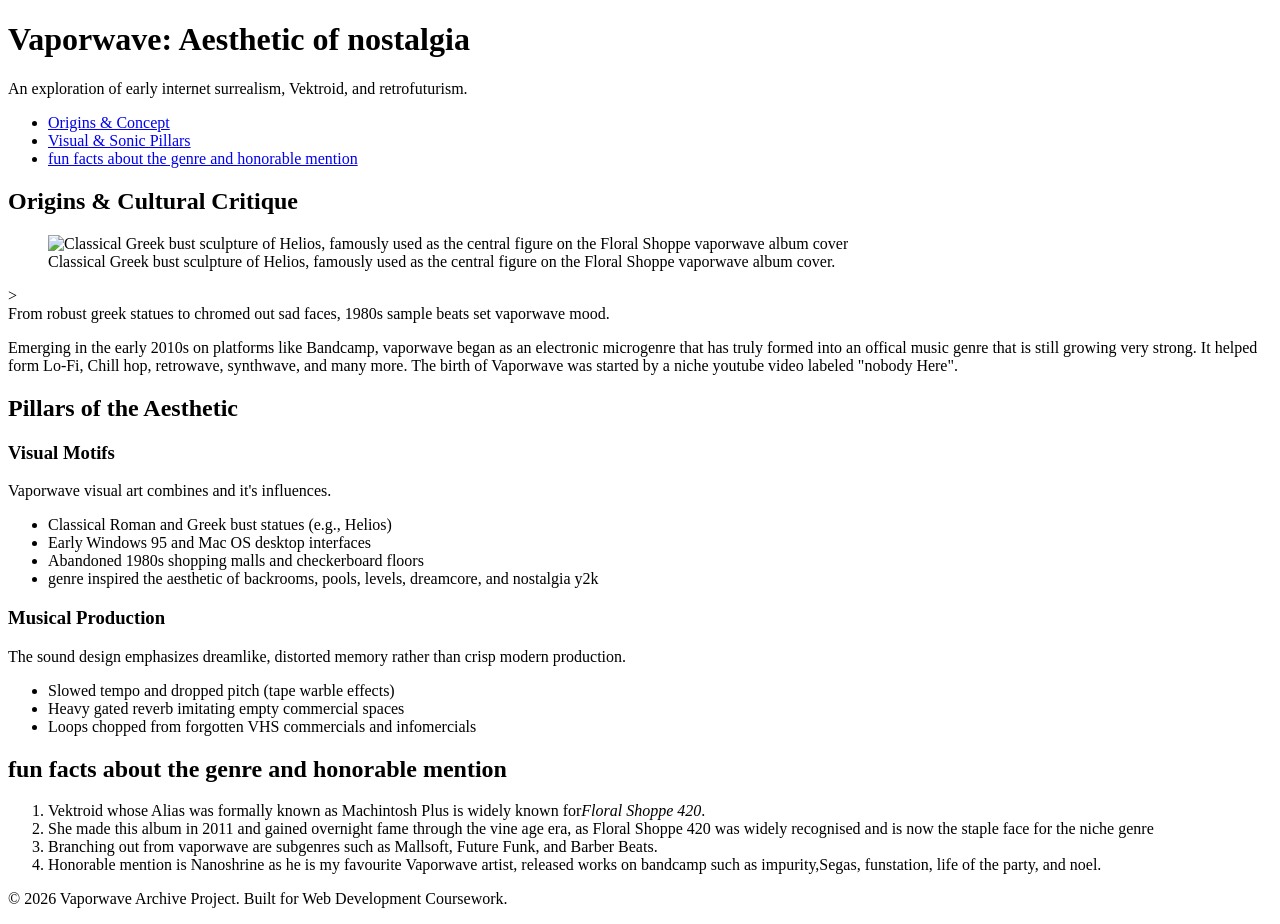
==== index.html @ 1b1956a2 "Create index.html for vaporwave assignment Added a detailed HTML structure for a vaporwave themed as" ====
<!DOCTYPE html>
<html lang="en">
<head>
  <meta charset="UTF-8">
  <meta name="viewport" content="width=device-width, initial-scale=1.0">
  <title>A Brief Guide to Vaporwave | Aesthetic & Sound</title>
</head>
<body>

  <!-- Semantic Element 1: header -->
  <header>
    <h1>Vaporwave: Aesthetic of nostalgia</h1>
    <p>An exploration of early internet surrealism, Vektroid, and retrofuturism.</p>
    <!-- Semantic Element 2: nav -->
    <nav>
      <ul>
        <li><a href="#origins">Origins & Concept</a></li>
        <li><a href="#pillars">Visual & Sonic Pillars</a></li>
        <li><a href="#listen">fun facts about the genre and honorable mention</a></li>
      </ul>
    </nav>
  </header>

  <!-- Semantic Element 3: main -->
  <main>

    <!-- Semantic Element 4: section -->
    <section id="origins">
      <h2>Origins & Cultural Critique</h2>
      <!-- Semantic Element 5: figure & image with descriptive alt -->
            <figure>
        <img 
          src="https://upload.wikimedia.org/wikipedia/commons/thumb/e/e4/Head_Helios_AM_Rhodes_E49_%28bust_only%29.png/500px-Head_Helios_AM_Rhodes_E49_%28bust_only%29.png" 
          alt="Classical Greek bust sculpture of Helios, famously used as the central figure on the Floral Shoppe vaporwave album cover"
        >
        <figcaption>Classical Greek bust sculpture of Helios, famously used as the central figure on the Floral Shoppe vaporwave album cover.</figcaption>
      </figure>
        >
        <figcaption>From robust greek statues to chromed out sad faces, 1980s sample beats set vaporwave mood.</figcaption>
      </figure>
      <!-- Semantic Element 6: p -->
      <p>
        Emerging in the early 2010s on platforms like Bandcamp, vaporwave began as an electronic microgenre that has truly formed into an offical music genre that is still growing very strong. It helped form Lo-Fi, Chill hop, retrowave, synthwave, and many more. The birth of Vaporwave was started by a niche youtube video labeled "nobody Here".
      </p>
    </section>

    <section id="pillars">
      <h2>Pillars of the Aesthetic</h2>

      <!-- Semantic Element 7: article -->
      <article>
        <h3>Visual Motifs</h3>
        <p>Vaporwave visual art combines and it's influences.</p>
        <!-- Semantic Element 8: ul (unordered list) -->
        <ul>
          <li>Classical Roman and Greek bust statues (e.g., Helios)</li>
          <li>Early Windows 95 and Mac OS desktop interfaces</li>
          <li>Abandoned 1980s shopping malls and checkerboard floors</li>
          <li>genre inspired the aesthetic of backrooms, pools, levels, dreamcore, and nostalgia y2k</li>
        </ul>
      </article>

      <article>
        <h3>Musical Production</h3>
        <p>The sound design emphasizes dreamlike, distorted memory rather than crisp modern production.</p>
        <ul>
          <li>Slowed tempo and dropped pitch (tape warble effects)</li>
          <li>Heavy gated reverb imitating empty commercial spaces</li>
          <li>Loops chopped from forgotten VHS commercials and infomercials</li>
        </ul>
      </article>
    </section>

    <section id="listen">
      <h2>fun facts about the genre and honorable mention</h2>
      <!-- Semantic Element 9: ol (ordered list) -->
      <ol>
        <li>Vektroid whose Alias was formally known as Machintosh Plus is widely known for<em>Floral Shoppe 420</em>.</li>
        <li>She made this album in 2011 and gained overnight fame through the vine age era, as Floral Shoppe 420 was widely recognised and is now the staple face for the niche genre</li>
        <li>Branching out from vaporwave are subgenres such as Mallsoft, Future Funk, and Barber Beats.</li>
        <li>Honorable mention is Nanoshrine as he is my favourite Vaporwave artist, released works on bandcamp such as impurity,Segas, funstation, life of the party, and noel.</li>
      </ol>
    </section>

  </main>

  <!-- Semantic Element 10: footer -->
  <footer>
    <p>&copy; 2026 Vaporwave Archive Project. Built for Web Development Coursework.</p>
  </footer>

</body>
</html>
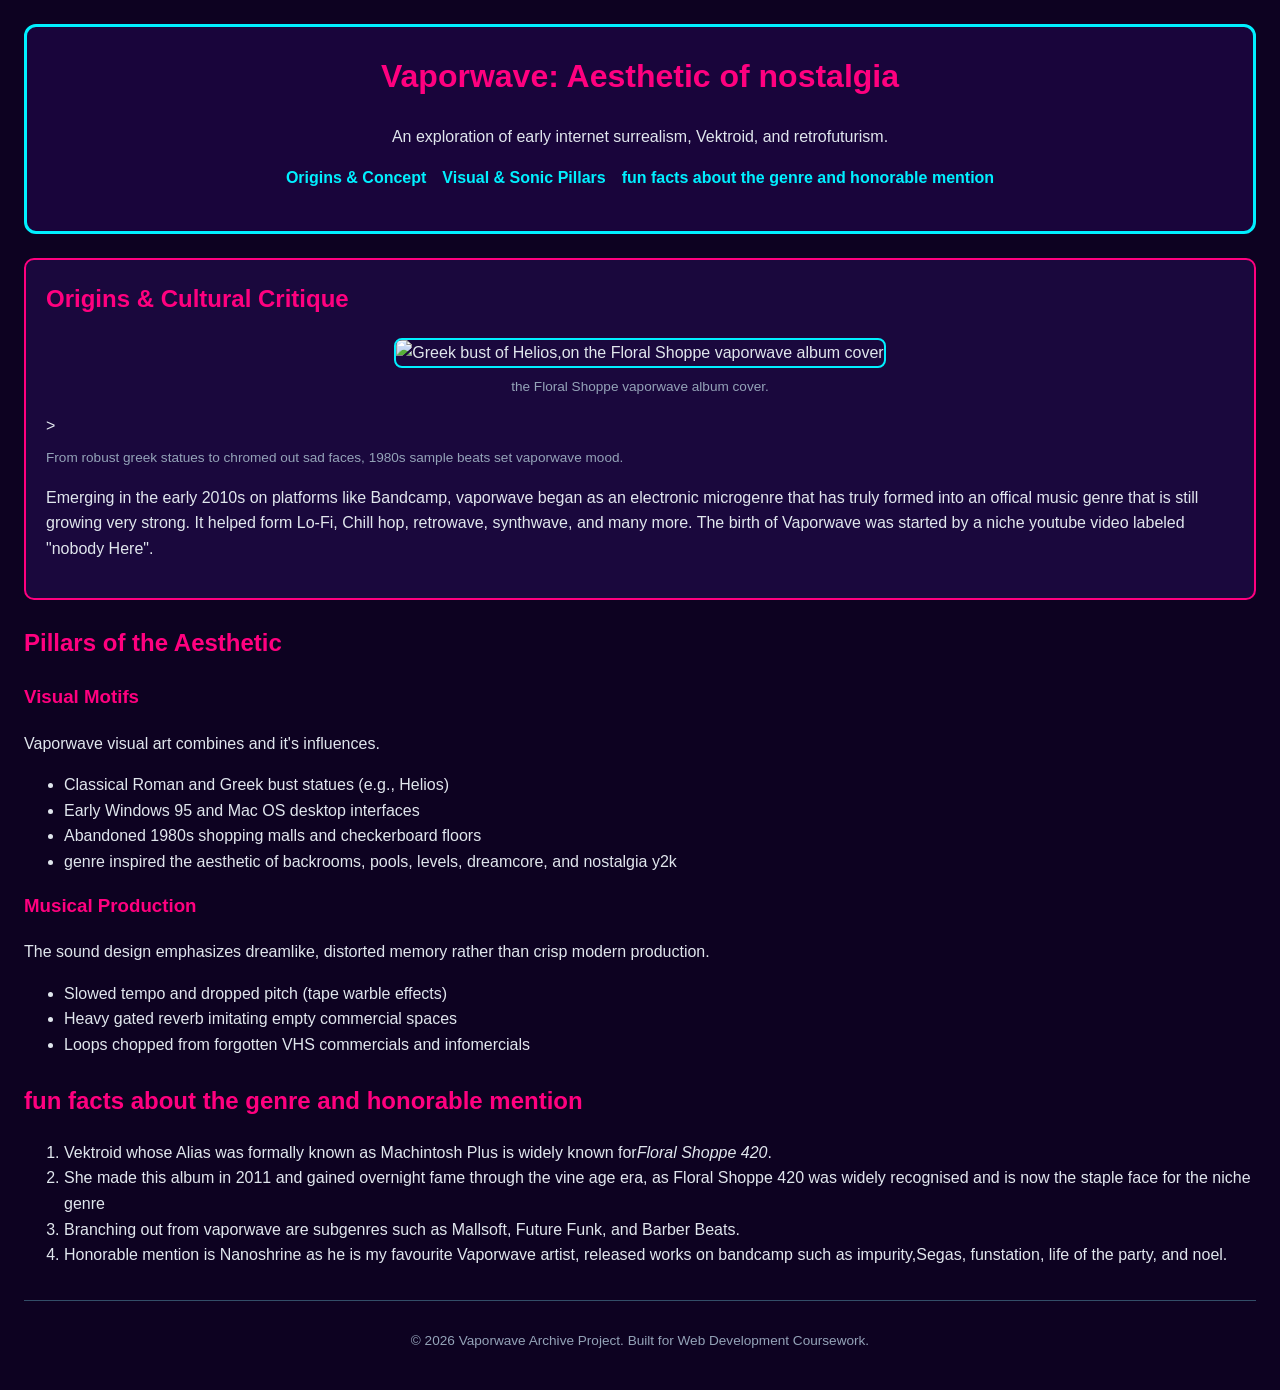
==== commit a8e8eb21: "Revise image alt text and figcaption in index.html Updated alt text and figcaption for clarity." ====
--- a/index.html
+++ b/index.html
@@ -4,6 +4,7 @@
   <meta charset="UTF-8">
   <meta name="viewport" content="width=device-width, initial-scale=1.0">
   <title>A Brief Guide to Vaporwave | Aesthetic & Sound</title>
+  <link rel="stylesheet" href="style.css">
 </head>
 <body>
 
@@ -31,9 +32,9 @@
             <figure>
         <img 
           src="https://upload.wikimedia.org/wikipedia/commons/thumb/e/e4/Head_Helios_AM_Rhodes_E49_%28bust_only%29.png/500px-Head_Helios_AM_Rhodes_E49_%28bust_only%29.png" 
-          alt="Classical Greek bust sculpture of Helios, famously used as the central figure on the Floral Shoppe vaporwave album cover"
+          alt="Greek bust of Helios,on the Floral Shoppe vaporwave album cover"
         >
-        <figcaption>Classical Greek bust sculpture of Helios, famously used as the central figure on the Floral Shoppe vaporwave album cover.</figcaption>
+        <figcaption> the Floral Shoppe vaporwave album cover.</figcaption>
       </figure>
         >
         <figcaption>From robust greek statues to chromed out sad faces, 1980s sample beats set vaporwave mood.</figcaption>
--- a/style.css
+++ b/style.css
@@ -0,0 +1,112 @@
+/* =========================================================
+   Vaporwave Theme Palette:
+   - Primary Accent: Neon Cyan (#00f0ff)
+   - Complementary Accent: Neon Magenta (#ff007f)
+   - Background Base: Midnight Purple (#0d0221 / #19053b)
+   ========================================================= */
+
+body {
+  background-color: #0d0221;
+  color: #e0e6ed;
+  font-family: -apple-system, BlinkMacSystemFont, "Segoe UI", Roboto, sans-serif;
+  line-height: 1.6;
+  margin: 0;
+  padding: 24px;
+}
+
+/* ---------------------------------------------------------
+   1. TYPE SELECTOR: header
+   Box Model applied: margin, padding, border
+   --------------------------------------------------------- */
+header {
+  background-color: #19053b;
+  border: 3px solid #00f0ff;
+  border-radius: 12px;
+  padding: 24px;
+  margin-bottom: 24px;
+  text-align: center;
+}
+
+/* ---------------------------------------------------------
+   2. ID SELECTOR: #origins
+   Box Model applied: margin, padding, border
+   --------------------------------------------------------- */
+#origins {
+  background-color: #1a083d;
+  border: 2px solid #ff007f;
+  border-radius: 10px;
+  padding: 20px;
+  margin-bottom: 24px;
+}
+
+/* ---------------------------------------------------------
+   3. CLASS SELECTOR: .feature-card
+   Box Model applied: margin, padding, border
+   --------------------------------------------------------- */
+.feature-card {
+  background-color: #240046;
+  border: 2px solid #7928ca;
+  border-radius: 8px;
+  padding: 18px;
+  margin-bottom: 16px;
+}
+
+/* Navigation Links */
+nav ul {
+  list-style: none;
+  padding: 0;
+  display: flex;
+  justify-content: center;
+  gap: 16px;
+  flex-wrap: wrap;
+}
+
+nav a {
+  color: #00f0ff;
+  text-decoration: none;
+  font-weight: bold;
+}
+
+nav a:hover {
+  color: #ff007f;
+  text-decoration: underline;
+}
+
+/* Headings & Text Colors */
+h1, h2, h3 {
+  color: #ff007f;
+  margin-top: 0;
+}
+
+/* Image & Media */
+figure {
+  margin: 16px 0;
+  text-align: center;
+}
+
+img {
+  max-width: 100%;
+  height: auto;
+  border: 2px solid #00f0ff;
+  border-radius: 8px;
+}
+
+figcaption {
+  font-size: 0.85rem;
+  color: #94a3b8;
+  margin-top: 8px;
+}
+
+/* Remaining Sections & Footer */
+#pillars, #listen {
+  margin-bottom: 24px;
+}
+
+footer {
+  text-align: center;
+  font-size: 0.85rem;
+  color: #94a3b8;
+  border-top: 1px solid #334e68;
+  padding-top: 16px;
+  margin-top: 32px;
+}
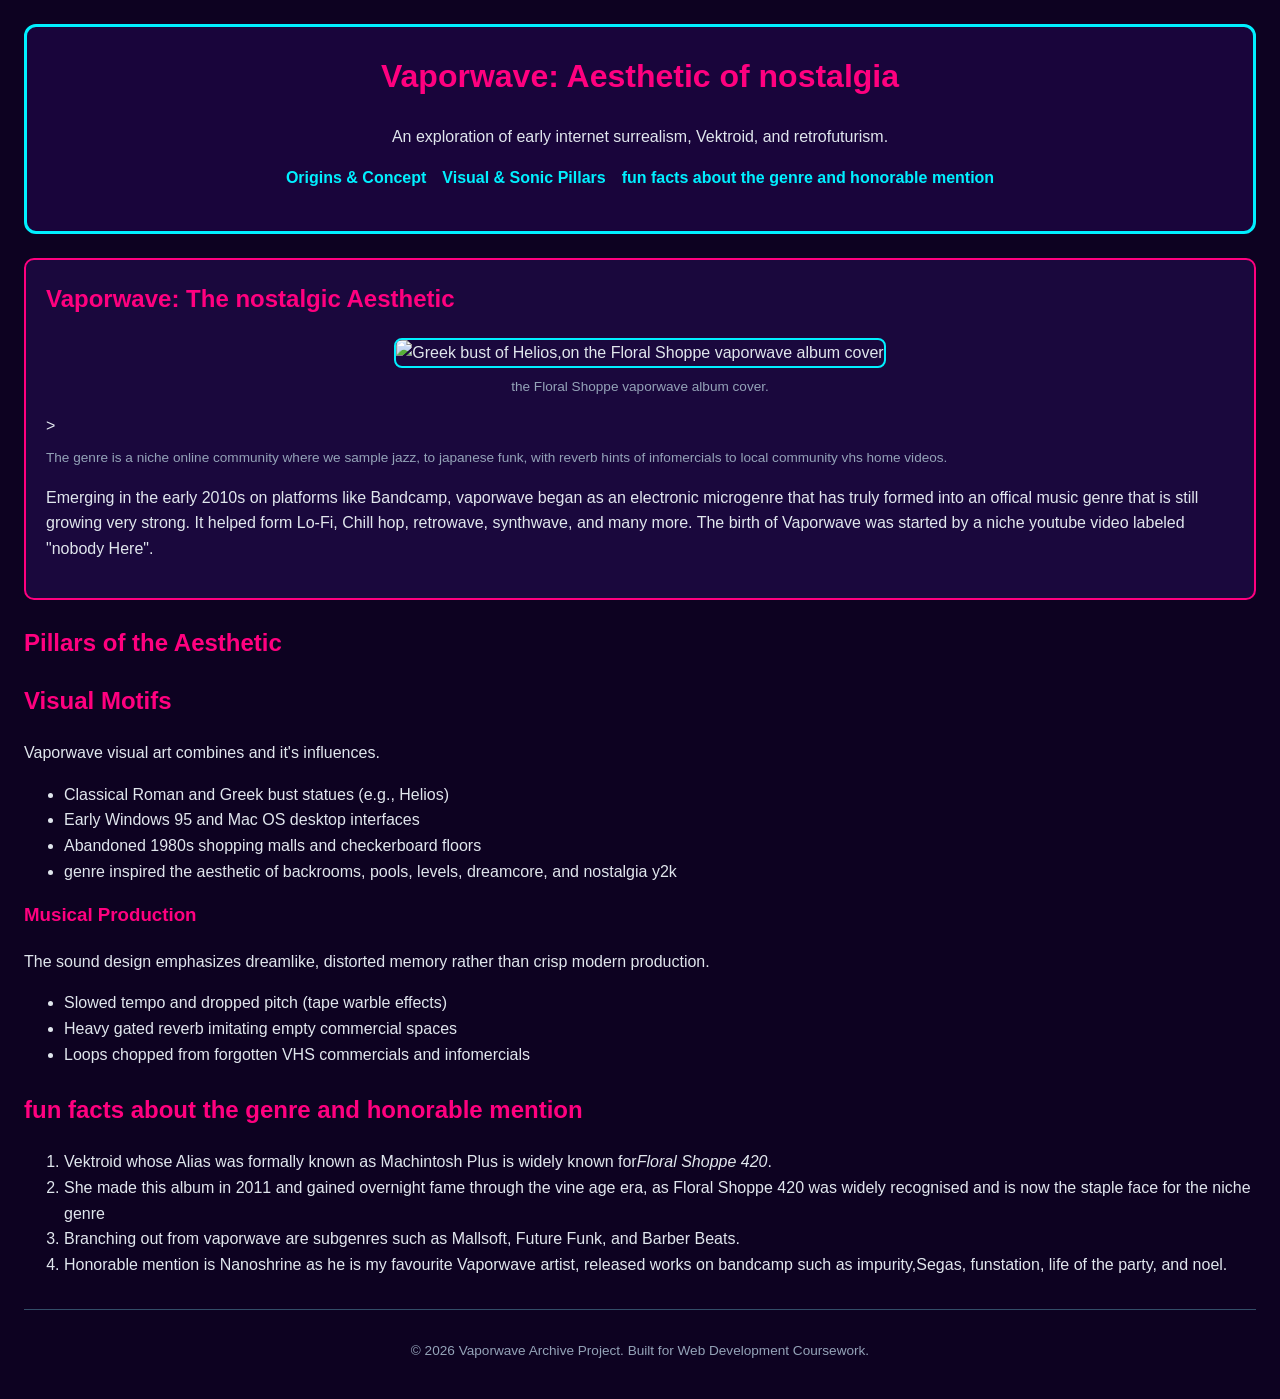
==== commit e2dbf9ee: "Update section titles and captions in index.html" ====
--- a/index.html
+++ b/index.html
@@ -27,7 +27,7 @@
 
     <!-- Semantic Element 4: section -->
     <section id="origins">
-      <h2>Origins & Cultural Critique</h2>
+      <h2>Vaporwave: The nostalgic Aesthetic</h2>
       <!-- Semantic Element 5: figure & image with descriptive alt -->
             <figure>
         <img 
@@ -37,7 +37,7 @@
         <figcaption> the Floral Shoppe vaporwave album cover.</figcaption>
       </figure>
         >
-        <figcaption>From robust greek statues to chromed out sad faces, 1980s sample beats set vaporwave mood.</figcaption>
+        <figcaption> The genre is a niche online community where we sample jazz, to japanese funk, with reverb hints of infomercials to local community vhs home videos.</figcaption>
       </figure>
       <!-- Semantic Element 6: p -->
       <p>
@@ -46,11 +46,11 @@
     </section>
 
     <section id="pillars">
-      <h2>Pillars of the Aesthetic</h2>
+      <h1>Pillars of the Aesthetic</h1>
 
       <!-- Semantic Element 7: article -->
       <article>
-        <h3>Visual Motifs</h3>
+        <h2>Visual Motifs</h2>
         <p>Vaporwave visual art combines and it's influences.</p>
         <!-- Semantic Element 8: ul (unordered list) -->
         <ul>
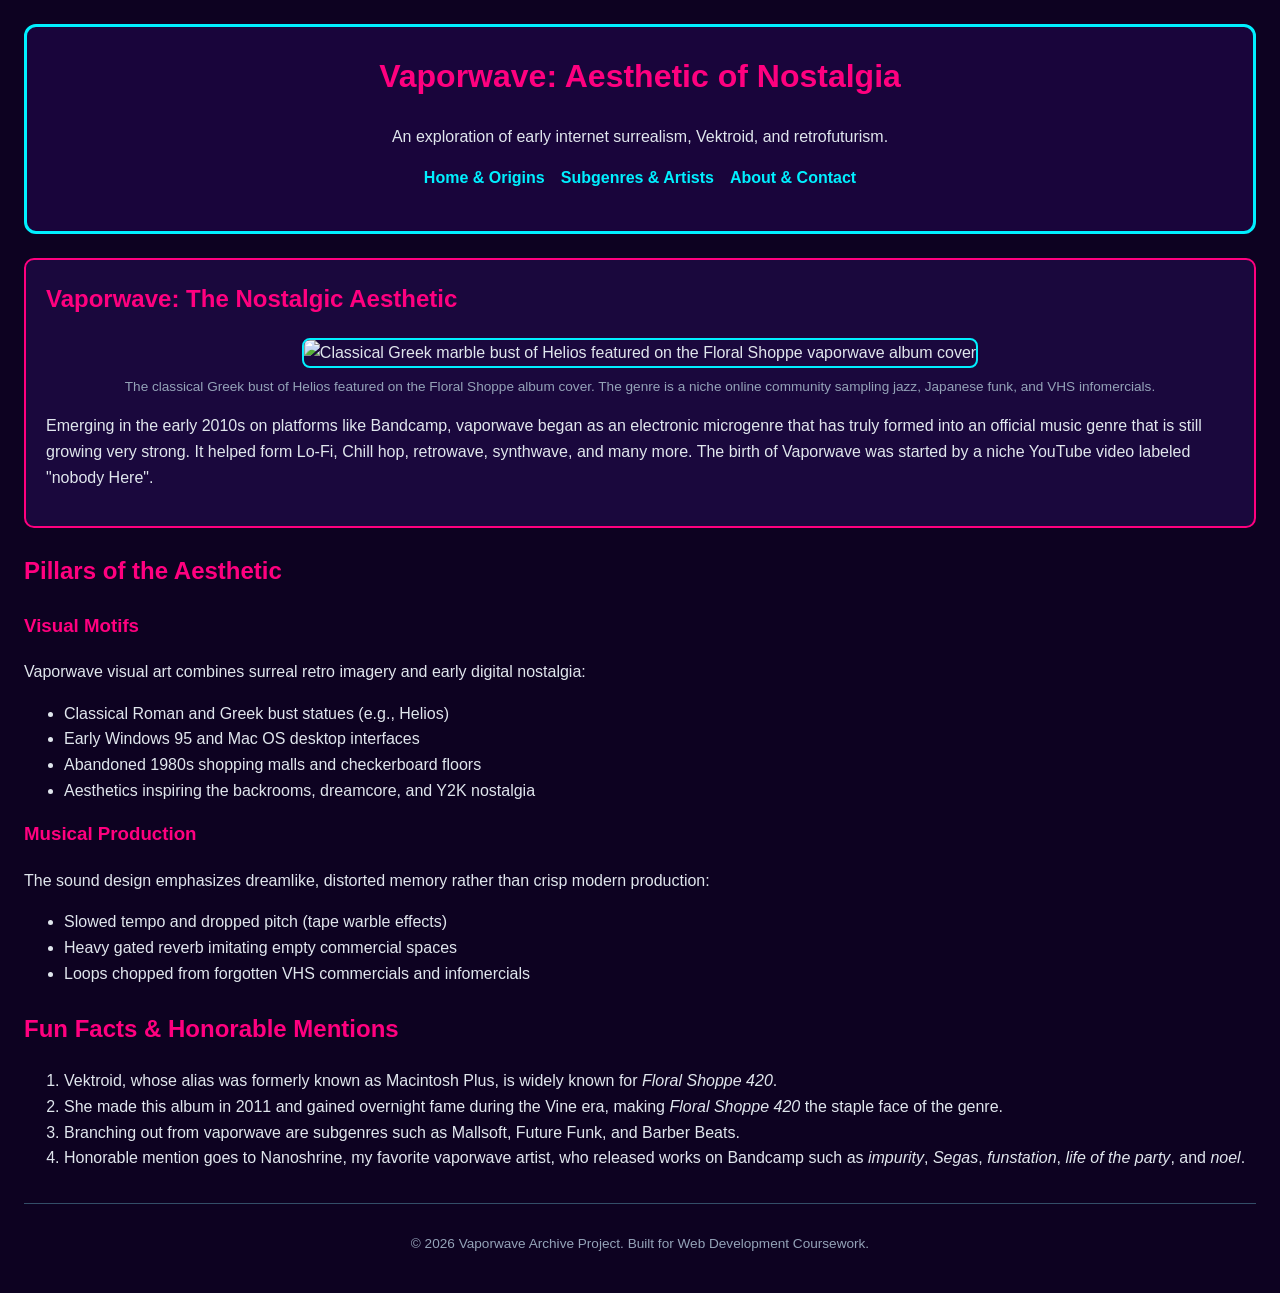
==== commit 36a2dcb4: "Refactor HTML for consistency and accessibility Updated various text elements for consistency and cl" ====
--- a/index.html
+++ b/index.html
@@ -3,67 +3,56 @@
 <head>
   <meta charset="UTF-8">
   <meta name="viewport" content="width=device-width, initial-scale=1.0">
-  <title>A Brief Guide to Vaporwave | Aesthetic & Sound</title>
+  <title>A Brief Guide to Vaporwave | Aesthetic &amp; Sound</title>
   <link rel="stylesheet" href="style.css">
 </head>
 <body>
 
-  <!-- Semantic Element 1: header -->
   <header>
-    <h1>Vaporwave: Aesthetic of nostalgia</h1>
+    <h1>Vaporwave: Aesthetic of Nostalgia</h1>
     <p>An exploration of early internet surrealism, Vektroid, and retrofuturism.</p>
-    <!-- Semantic Element 2: nav -->
-    <nav>
+    <nav aria-label="Main Navigation">
       <ul>
-        <li><a href="#origins">Origins & Concept</a></li>
-        <li><a href="#pillars">Visual & Sonic Pillars</a></li>
-        <li><a href="#listen">fun facts about the genre and honorable mention</a></li>
+        <li><a href="index.html" aria-current="page">Home &amp; Origins</a></li>
+        <li><a href="subgenres.html">Subgenres &amp; Artists</a></li>
+        <li><a href="about.html">About &amp; Contact</a></li>
       </ul>
     </nav>
   </header>
 
-  <!-- Semantic Element 3: main -->
   <main>
 
-    <!-- Semantic Element 4: section -->
     <section id="origins">
-      <h2>Vaporwave: The nostalgic Aesthetic</h2>
-      <!-- Semantic Element 5: figure & image with descriptive alt -->
-            <figure>
+      <h2>Vaporwave: The Nostalgic Aesthetic</h2>
+      <figure>
         <img 
           src="https://upload.wikimedia.org/wikipedia/commons/thumb/e/e4/Head_Helios_AM_Rhodes_E49_%28bust_only%29.png/500px-Head_Helios_AM_Rhodes_E49_%28bust_only%29.png" 
-          alt="Greek bust of Helios,on the Floral Shoppe vaporwave album cover"
+          alt="Classical Greek marble bust of Helios featured on the Floral Shoppe vaporwave album cover"
         >
-        <figcaption> the Floral Shoppe vaporwave album cover.</figcaption>
+        <figcaption>The classical Greek bust of Helios featured on the Floral Shoppe album cover. The genre is a niche online community sampling jazz, Japanese funk, and VHS infomercials.</figcaption>
       </figure>
-        >
-        <figcaption> The genre is a niche online community where we sample jazz, to japanese funk, with reverb hints of infomercials to local community vhs home videos.</figcaption>
-      </figure>
-      <!-- Semantic Element 6: p -->
       <p>
-        Emerging in the early 2010s on platforms like Bandcamp, vaporwave began as an electronic microgenre that has truly formed into an offical music genre that is still growing very strong. It helped form Lo-Fi, Chill hop, retrowave, synthwave, and many more. The birth of Vaporwave was started by a niche youtube video labeled "nobody Here".
+        Emerging in the early 2010s on platforms like Bandcamp, vaporwave began as an electronic microgenre that has truly formed into an official music genre that is still growing very strong. It helped form Lo-Fi, Chill hop, retrowave, synthwave, and many more. The birth of Vaporwave was started by a niche YouTube video labeled "nobody Here".
       </p>
     </section>
 
     <section id="pillars">
-      <h1>Pillars of the Aesthetic</h1>
+      <h2>Pillars of the Aesthetic</h2>
 
-      <!-- Semantic Element 7: article -->
       <article>
-        <h2>Visual Motifs</h2>
-        <p>Vaporwave visual art combines and it's influences.</p>
-        <!-- Semantic Element 8: ul (unordered list) -->
+        <h3>Visual Motifs</h3>
+        <p>Vaporwave visual art combines surreal retro imagery and early digital nostalgia:</p>
         <ul>
           <li>Classical Roman and Greek bust statues (e.g., Helios)</li>
           <li>Early Windows 95 and Mac OS desktop interfaces</li>
           <li>Abandoned 1980s shopping malls and checkerboard floors</li>
-          <li>genre inspired the aesthetic of backrooms, pools, levels, dreamcore, and nostalgia y2k</li>
+          <li>Aesthetics inspiring the backrooms, dreamcore, and Y2K nostalgia</li>
         </ul>
       </article>
 
       <article>
         <h3>Musical Production</h3>
-        <p>The sound design emphasizes dreamlike, distorted memory rather than crisp modern production.</p>
+        <p>The sound design emphasizes dreamlike, distorted memory rather than crisp modern production:</p>
         <ul>
           <li>Slowed tempo and dropped pitch (tape warble effects)</li>
           <li>Heavy gated reverb imitating empty commercial spaces</li>
@@ -73,19 +62,17 @@
     </section>
 
     <section id="listen">
-      <h2>fun facts about the genre and honorable mention</h2>
-      <!-- Semantic Element 9: ol (ordered list) -->
+      <h2>Fun Facts &amp; Honorable Mentions</h2>
       <ol>
-        <li>Vektroid whose Alias was formally known as Machintosh Plus is widely known for<em>Floral Shoppe 420</em>.</li>
-        <li>She made this album in 2011 and gained overnight fame through the vine age era, as Floral Shoppe 420 was widely recognised and is now the staple face for the niche genre</li>
+        <li>Vektroid, whose alias was formerly known as Macintosh Plus, is widely known for <em>Floral Shoppe 420</em>.</li>
+        <li>She made this album in 2011 and gained overnight fame during the Vine era, making <em>Floral Shoppe 420</em> the staple face of the genre.</li>
         <li>Branching out from vaporwave are subgenres such as Mallsoft, Future Funk, and Barber Beats.</li>
-        <li>Honorable mention is Nanoshrine as he is my favourite Vaporwave artist, released works on bandcamp such as impurity,Segas, funstation, life of the party, and noel.</li>
+        <li>Honorable mention goes to Nanoshrine, my favorite vaporwave artist, who released works on Bandcamp such as <em>impurity</em>, <em>Segas</em>, <em>funstation</em>, <em>life of the party</em>, and <em>noel</em>.</li>
       </ol>
     </section>
 
   </main>
 
-  <!-- Semantic Element 10: footer -->
   <footer>
     <p>&copy; 2026 Vaporwave Archive Project. Built for Web Development Coursework.</p>
   </footer>
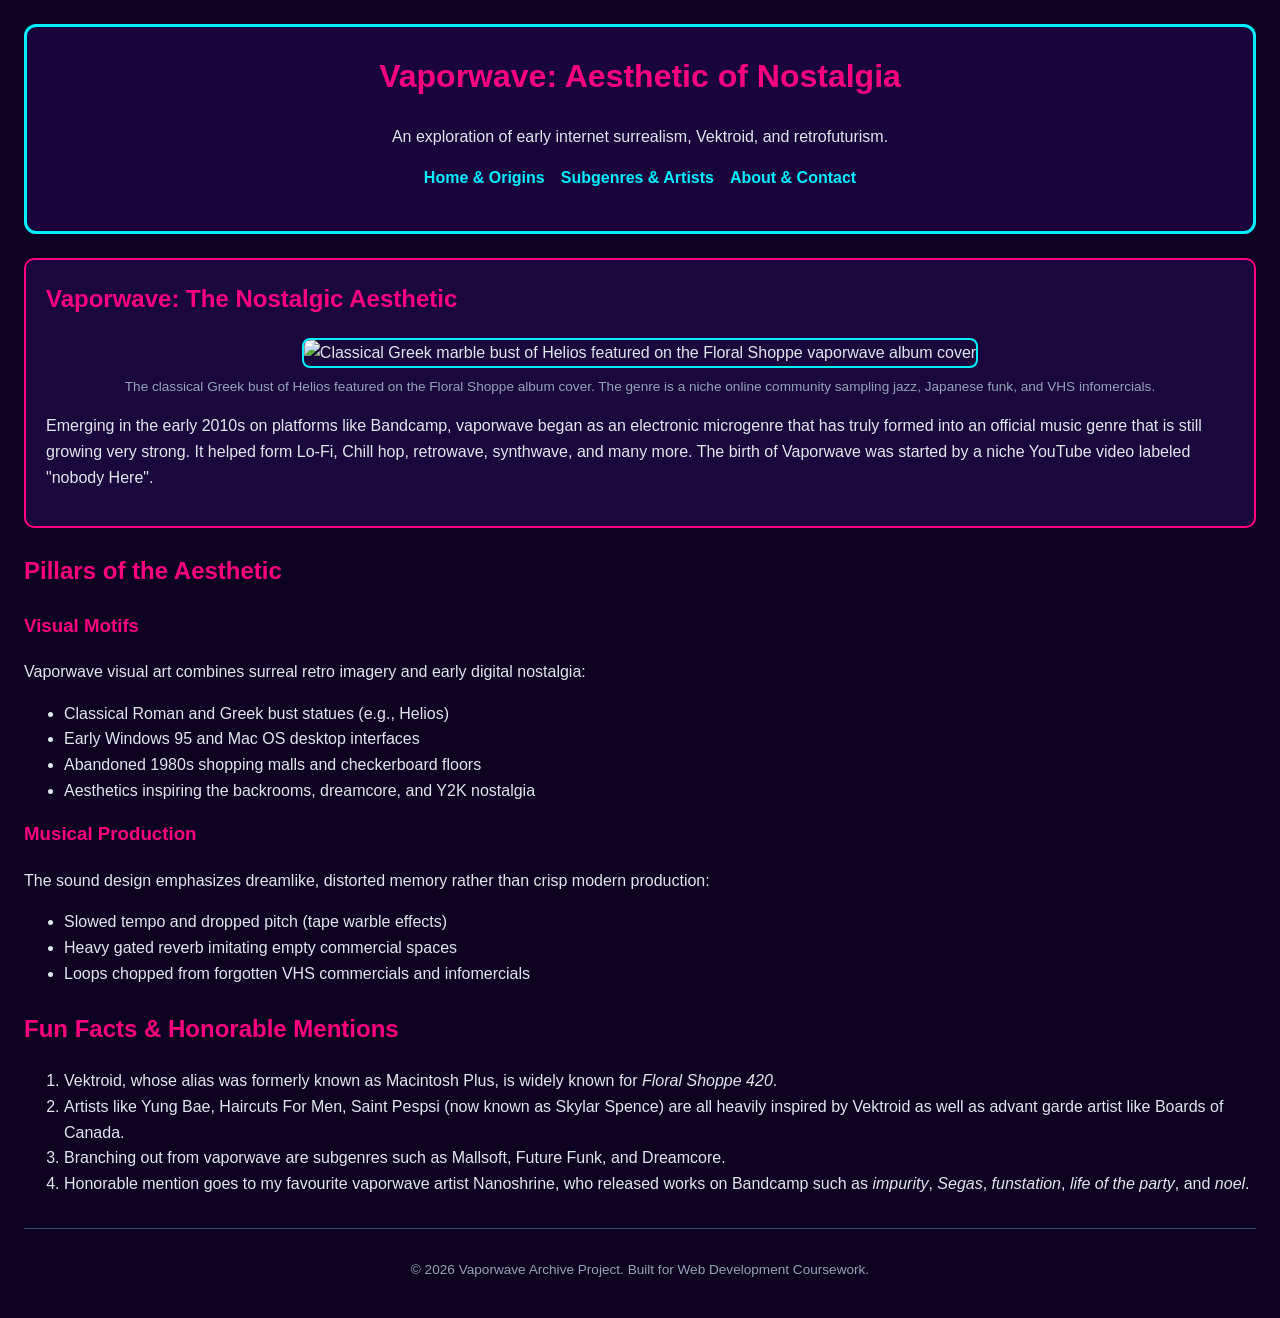
==== commit ca6110c5: "Update fun facts and honorable mentions in index.html" ====
--- a/index.html
+++ b/index.html
@@ -65,9 +65,9 @@
       <h2>Fun Facts &amp; Honorable Mentions</h2>
       <ol>
         <li>Vektroid, whose alias was formerly known as Macintosh Plus, is widely known for <em>Floral Shoppe 420</em>.</li>
-        <li>She made this album in 2011 and gained overnight fame during the Vine era, making <em>Floral Shoppe 420</em> the staple face of the genre.</li>
-        <li>Branching out from vaporwave are subgenres such as Mallsoft, Future Funk, and Barber Beats.</li>
-        <li>Honorable mention goes to Nanoshrine, my favorite vaporwave artist, who released works on Bandcamp such as <em>impurity</em>, <em>Segas</em>, <em>funstation</em>, <em>life of the party</em>, and <em>noel</em>.</li>
+        <li>Artists like Yung Bae, Haircuts For Men, Saint Pespsi (now known as Skylar Spence) are all heavily inspired by Vektroid as well as advant garde artist like Boards of Canada.</li>
+        <li>Branching out from vaporwave are subgenres such as Mallsoft, Future Funk, and Dreamcore.</li>
+        <li>Honorable mention goes to my favourite vaporwave artist Nanoshrine, who released works on Bandcamp such as <em>impurity</em>, <em>Segas</em>, <em>funstation</em>, <em>life of the party</em>, and <em>noel</em>.</li>
       </ol>
     </section>
 
